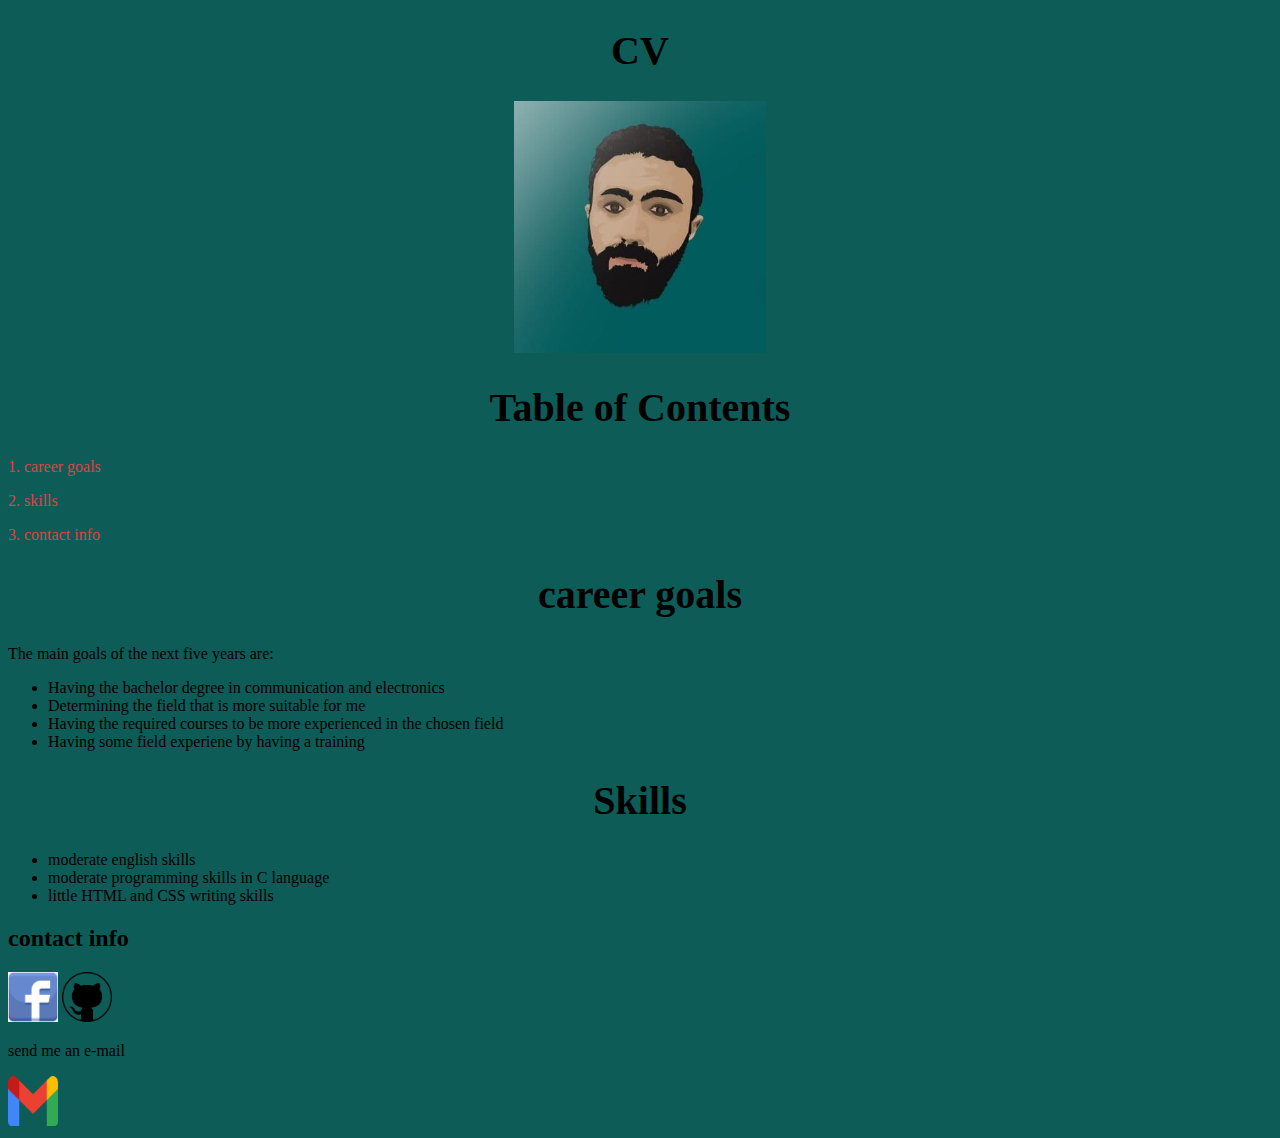
==== index.html @ f55cdded "meta addition" ====
<!DOCTYPE html>
<html lang="en">
<head>
    <meta charset="UTF-8">
    <meta http-equiv="X-UA-Compatible" content="IE=edge">
    <meta name="viewport" content="width=device-width, initial-scale=1.0">
    <title>CV</title>
    <style>
        *{
            box-sizing: border-box;
        }
        body{
            background-color: rgb(14, 92, 87);
        }
        a{
            text-decoration: none;
            color: rgb(220, 69, 69);
        }
        h1{
            text-align: center;
             font-size: 250%;
        }
        body{
            counter-reset: contents;
        }
        .content::before{
            counter-increment: contents;
            content: counter(contents) ". ";
        }
        img{
            width: 50px;
            height: 50px;
        }
    </style>
</head>
<body>
    <h1>CV</h1>
    
    <div style="text-align: center;">
    <img src="me.jpg" alt="my photo"  title="my friend's drawing"  title="i'll be watching"
    style="width: 20%; height: auto;"
    >
    </div>
    
    <h1>Table of Contents</h1>
    <a href="#career" title="go to career goals">
        <p class="content">
            career goals
        </p>
    </a>
    <a href="#skills" title="go to skills">
        <p class="content">
            skills
        </p>    
    </a>
    <a href="#contact" title="go to contact info">
        <p class="content">
            contact info
        </p>    
    </a>
    
    <div id="career">
    <h1>career goals </h1>
    <p>The main goals of the next five years are:</p>
    <ul>
        <li>Having the bachelor degree in communication and electronics </li>
        <li>Determining the field that is more suitable for me</li>
        <li>Having the required courses to be more experienced in the chosen field</li>
        <li>Having some field experiene by having a training</li>
    </ul>
    </div>

    <div id="skills">
        <h1>Skills</h1>
        <ul>
            <li >moderate english skills</li>
            <li >moderate programming skills in C language</li>
            <li >little HTML and CSS writing skills</li>
        </ul>
    </div>

    <div id="contact">
        <h2>contact info</h2>
        <a href="https://www.facebook.com/profile.php?id=100008510432581" target="_blank">
        <img src="facebook logo.png" alt="facebook logo" title="click to open my facebook page">
    </a>
    
    <a href="https://github.com/ACE30801" target="_blank">
        <img src="github icon.png" alt="github icon">
    </a>
    <div>
        <p>send me an e-mail</p>
        <a href="mailto: elshaer118@gmail.com" target="_blank">
            <img src="gmail.png" alt="gmail icon" title="send me email">
        </a>
    </div>
    </div>
</body>
</html>
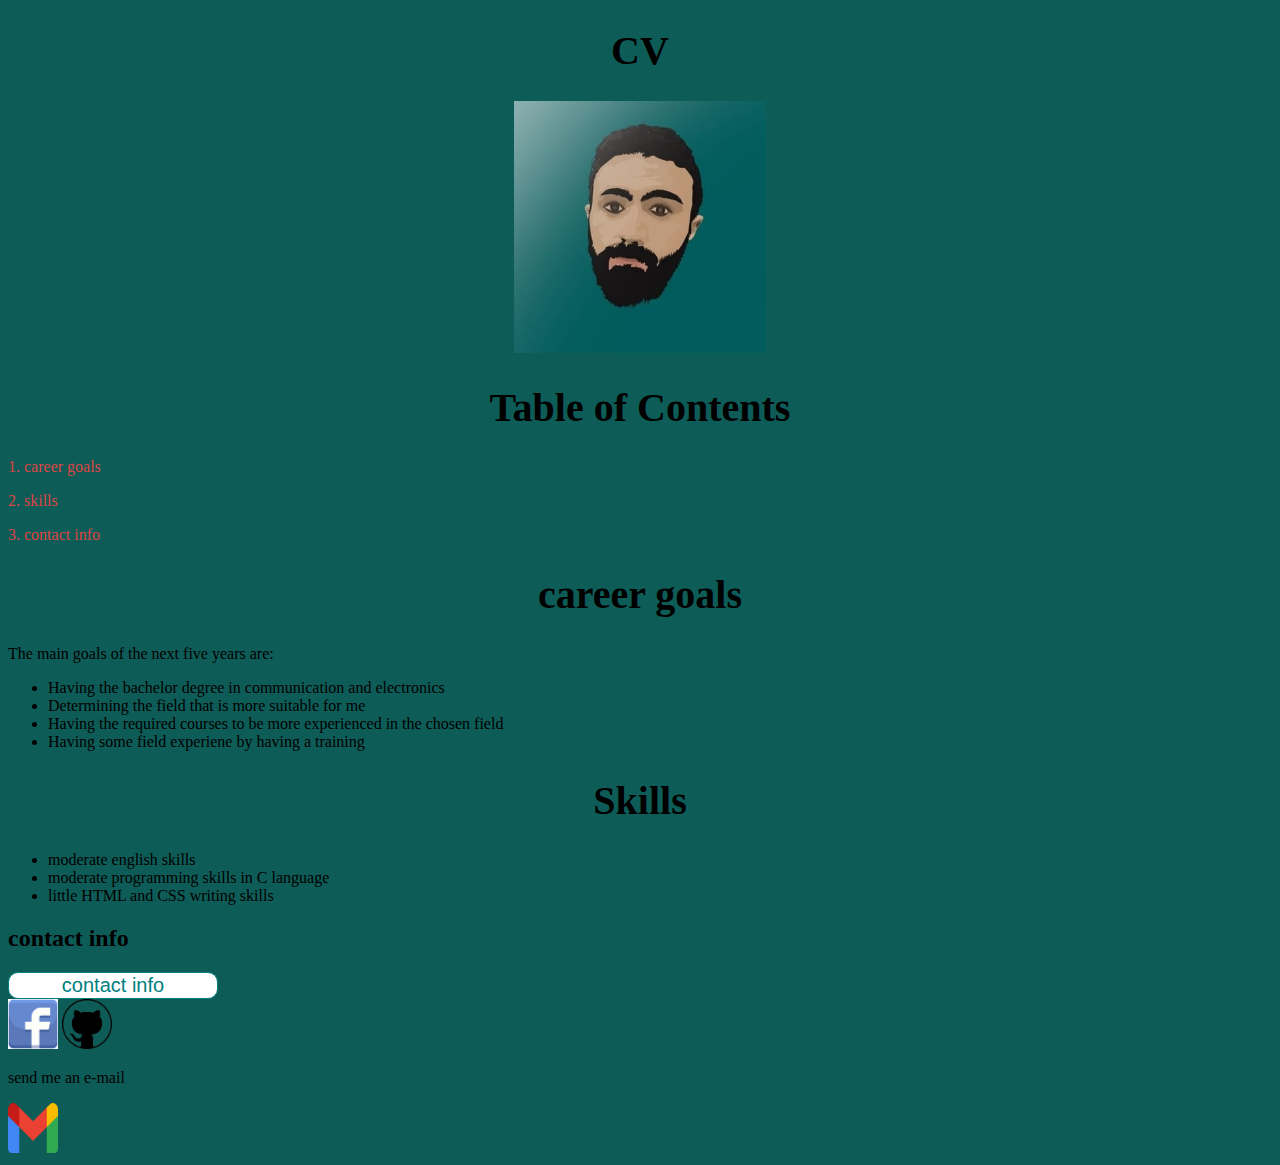
==== commit 1099ecff: "contact info" ====
--- a/index.html
+++ b/index.html
@@ -31,6 +31,43 @@
             width: 50px;
             height: 50px;
         }
+        .me{
+            width: 20%;
+             height: auto;
+        }
+        .bt{
+            background-color: white;
+            color: teal;
+            font-size: 20px;
+            border: teal solid 1px;
+            border-radius: 10px;
+            width: 210px;
+        }
+        .bt:hover{background-color: rgb(4, 165, 165);}
+        .d1{
+            position: relative;
+            display: block;
+        }
+        .d2{
+            position: absolute;
+            display: none;
+            background-color: tomato;
+            width: 200px;
+
+        }
+        .d1:hover .d2{display: block;}
+        @media screen and (max-width: 500px) {
+            
+            body{
+                font-size: 10px;
+            }
+            h1{
+             font-size: 150%;
+        }
+            .me{
+                width: 50%; height: auto;
+            }
+        }
     </style>
 </head>
 <body>
@@ -38,7 +75,7 @@
     
     <div style="text-align: center;">
     <img src="me.jpg" alt="my photo"  title="my friend's drawing"  title="i'll be watching"
-    style="width: 20%; height: auto;"
+    class="me"
     >
     </div>
     
@@ -81,6 +118,14 @@
 
     <div id="contact">
         <h2>contact info</h2>
+        <div class="d1">
+            <button class="bt">contact info</button>
+            <div class="d2">
+                <p>phone number</p>
+                <p>e-mail address</p>
+                <p><address>address</address></p>
+            </div>
+          </div>
         <a href="https://www.facebook.com/profile.php?id=100008510432581" target="_blank">
         <img src="facebook logo.png" alt="facebook logo" title="click to open my facebook page">
     </a>
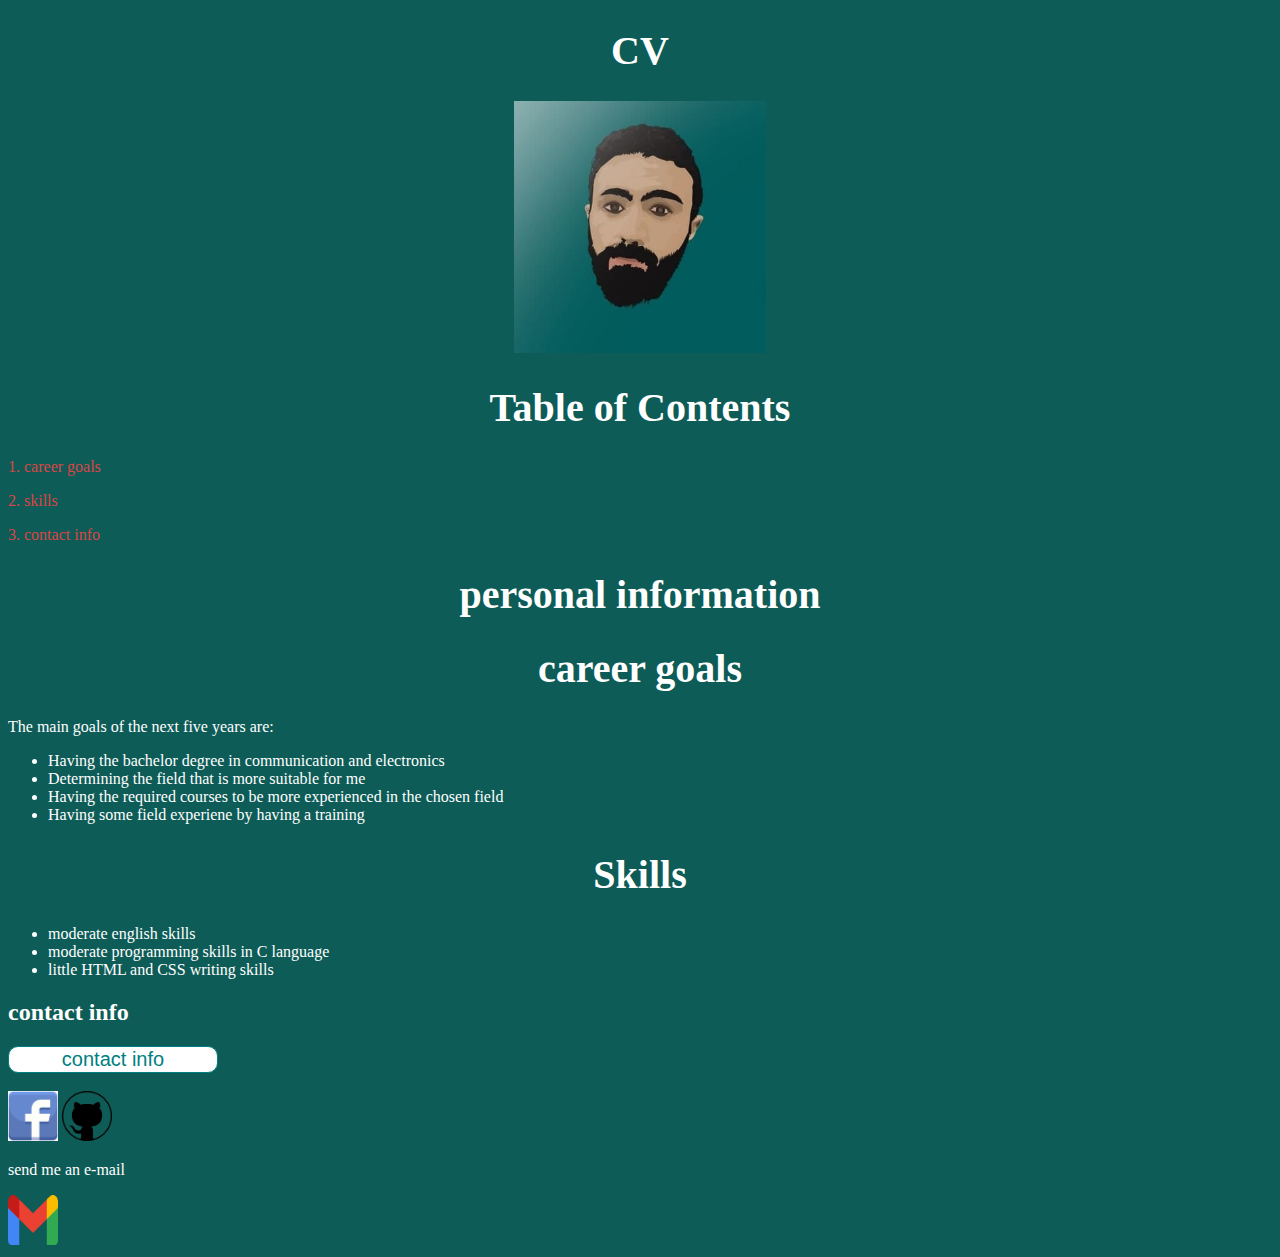
==== commit c77d9694: "contact info" ====
--- a/index.html
+++ b/index.html
@@ -11,6 +11,7 @@
         }
         body{
             background-color: rgb(14, 92, 87);
+            color: white;
         }
         a{
             text-decoration: none;
@@ -43,19 +44,21 @@
             border-radius: 10px;
             width: 210px;
         }
-        .bt:hover{background-color: rgb(4, 165, 165);}
+        .d1:hover .bt{background-color: rgb(33, 25, 97);}
         .d1{
             position: relative;
             display: block;
         }
         .d2{
+            color: white;
             position: absolute;
             display: none;
-            background-color: tomato;
+            background-color: rgb(75, 35, 112);
             width: 200px;
 
         }
-        .d1:hover .d2{display: block;}
+        .d1:hover .d2{display: block;
+        }
         @media screen and (max-width: 500px) {
             
             body{
@@ -95,7 +98,11 @@
             contact info
         </p>    
     </a>
-    
+    <div>
+        <h1>personal information</h1>
+        <p></p>
+    </div>
+
     <div id="career">
     <h1>career goals </h1>
     <p>The main goals of the next five years are:</p>
@@ -121,10 +128,13 @@
         <div class="d1">
             <button class="bt">contact info</button>
             <div class="d2">
-                <p>phone number</p>
-                <p>e-mail address</p>
-                <p><address>address</address></p>
+                <p>+201152817958</p>
+                <p>elshaer118@gmail.com</p>
+                <p><address>benha
+                    Qalyubia, Egypt
+                </address></p>
             </div>
+            <br><br>
           </div>
         <a href="https://www.facebook.com/profile.php?id=100008510432581" target="_blank">
         <img src="facebook logo.png" alt="facebook logo" title="click to open my facebook page">
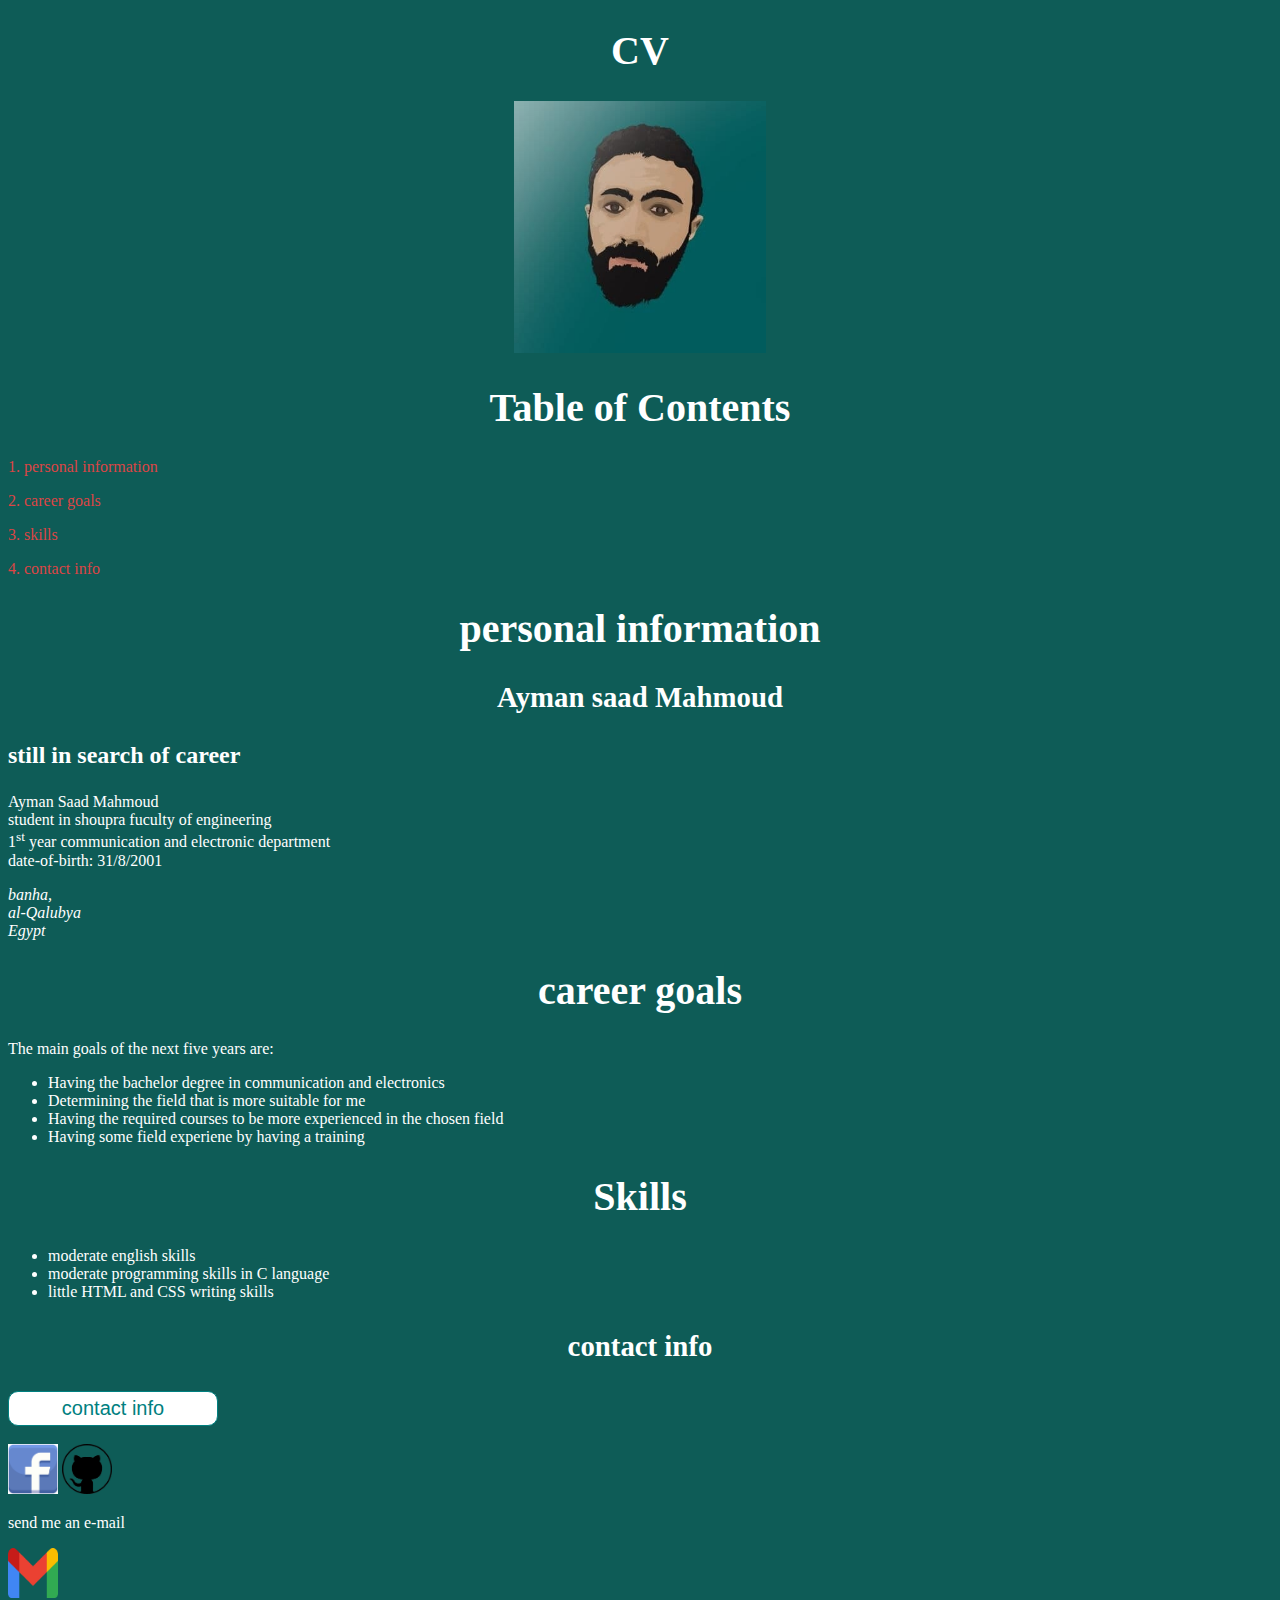
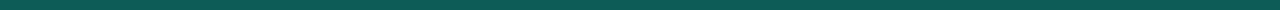
==== commit 35d1cc7c: "media screen" ====
--- a/index.html
+++ b/index.html
@@ -21,6 +21,13 @@
             text-align: center;
              font-size: 250%;
         }
+        h3{
+            text-align: center;
+             font-size: 180%;
+        }
+        .pp{
+            font-size: 150%;
+        }
         body{
             counter-reset: contents;
         }
@@ -43,6 +50,8 @@
             border: teal solid 1px;
             border-radius: 10px;
             width: 210px;
+            padding: 5px 10px;
+            margin: none;
         }
         .d1:hover .bt{background-color: rgb(33, 25, 97);}
         .d1{
@@ -66,10 +75,33 @@
             }
             h1{
              font-size: 150%;
-        }
+            }
+            h2{
+            font-size: 120%;
+            }
+            h3{
+                font-size: 100%;
+            }
+            .pp{
+                font-size: 90%;
+            }
+            p{
+                font-size: 70%;
+            }
             .me{
                 width: 50%; height: auto;
             }
+            .d2{
+                width: 100px;
+            }
+            .bt{
+                width: 110px;
+                font-size: 70%;
+            }
+            img{
+            width: 30px;
+            height: 30px;
+        }
         }
     </style>
 </head>
@@ -83,6 +115,11 @@
     </div>
     
     <h1>Table of Contents</h1>
+    <a href="#personal" title="go to personal information">
+        <p class="content">
+            personal information
+        </p>
+    </a>
     <a href="#career" title="go to career goals">
         <p class="content">
             career goals
@@ -98,9 +135,20 @@
             contact info
         </p>    
     </a>
-    <div>
+    <div id="personal">
         <h1>personal information</h1>
-        <p></p>
+        <h3>Ayman saad Mahmoud</h3>
+        <b><p class="pp">still in search of career</p></b>
+        <p>Ayman Saad Mahmoud<br>
+            student in shoupra fuculty of engineering <br>
+            1<sup>st</sup> year communication and electronic department <br>
+            date-of-birth: 31/8/2001<br>
+            <address>
+                banha, <br>
+                al-Qalubya <br>
+                Egypt <br>
+            </address>
+        </p>
     </div>
 
     <div id="career">
@@ -124,7 +172,7 @@
     </div>
 
     <div id="contact">
-        <h2>contact info</h2>
+        <h3>contact info</h3>
         <div class="d1">
             <button class="bt">contact info</button>
             <div class="d2">
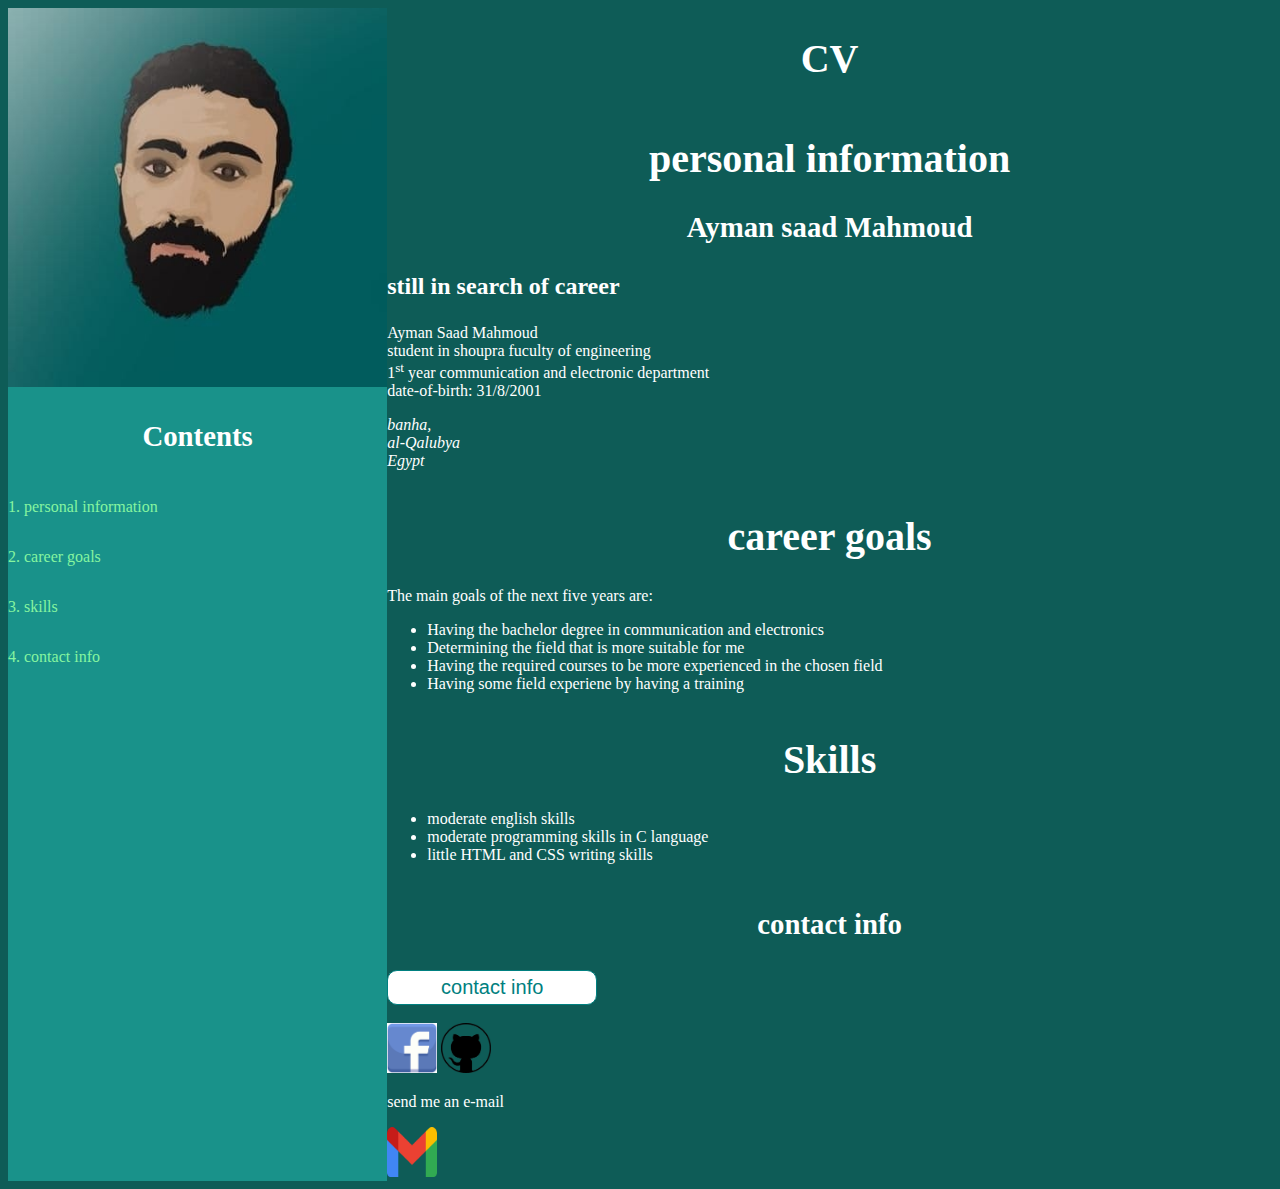
==== commit 4f06be9b: "flex" ====
--- a/index.html
+++ b/index.html
@@ -5,116 +5,21 @@
     <meta http-equiv="X-UA-Compatible" content="IE=edge">
     <meta name="viewport" content="width=device-width, initial-scale=1.0">
     <title>CV</title>
-    <style>
-        *{
-            box-sizing: border-box;
-        }
-        body{
-            background-color: rgb(14, 92, 87);
-            color: white;
-        }
-        a{
-            text-decoration: none;
-            color: rgb(220, 69, 69);
-        }
-        h1{
-            text-align: center;
-             font-size: 250%;
-        }
-        h3{
-            text-align: center;
-             font-size: 180%;
-        }
-        .pp{
-            font-size: 150%;
-        }
-        body{
-            counter-reset: contents;
-        }
-        .content::before{
-            counter-increment: contents;
-            content: counter(contents) ". ";
-        }
-        img{
-            width: 50px;
-            height: 50px;
-        }
-        .me{
-            width: 20%;
-             height: auto;
-        }
-        .bt{
-            background-color: white;
-            color: teal;
-            font-size: 20px;
-            border: teal solid 1px;
-            border-radius: 10px;
-            width: 210px;
-            padding: 5px 10px;
-            margin: none;
-        }
-        .d1:hover .bt{background-color: rgb(33, 25, 97);}
-        .d1{
-            position: relative;
-            display: block;
-        }
-        .d2{
-            color: white;
-            position: absolute;
-            display: none;
-            background-color: rgb(75, 35, 112);
-            width: 200px;
-
-        }
-        .d1:hover .d2{display: block;
-        }
-        @media screen and (max-width: 500px) {
-            
-            body{
-                font-size: 10px;
-            }
-            h1{
-             font-size: 150%;
-            }
-            h2{
-            font-size: 120%;
-            }
-            h3{
-                font-size: 100%;
-            }
-            .pp{
-                font-size: 90%;
-            }
-            p{
-                font-size: 70%;
-            }
-            .me{
-                width: 50%; height: auto;
-            }
-            .d2{
-                width: 100px;
-            }
-            .bt{
-                width: 110px;
-                font-size: 70%;
-            }
-            img{
-            width: 30px;
-            height: 30px;
-        }
-        }
-    </style>
+    <link rel="stylesheet" href="style.css">
 </head>
 <body>
-    <h1>CV</h1>
+<div class="flex">
+
     
-    <div style="text-align: center;">
-    <img src="me.jpg" alt="my photo"  title="my friend's drawing"  title="i'll be watching"
-    class="me"
-    >
-    </div>
-    
-    <h1>Table of Contents</h1>
+    <div class="flex0">
+        
+        <div style="text-align: center;">
+            <img src="me.jpg" alt="my photo"  title="my friend's drawing"  title="i'll be watching"
+            class="me"
+            >
+        </div>
+        
+    <h3>Contents</h3>
     <a href="#personal" title="go to personal information">
         <p class="content">
             personal information
@@ -135,6 +40,10 @@
             contact info
         </p>    
     </a>
+</div>
+
+<div class="flex00">
+    <h1>CV</h1>
     <div id="personal">
         <h1>personal information</h1>
         <h3>Ayman saad Mahmoud</h3>
@@ -150,26 +59,26 @@
             </address>
         </p>
     </div>
-
+    
     <div id="career">
-    <h1>career goals </h1>
-    <p>The main goals of the next five years are:</p>
-    <ul>
-        <li>Having the bachelor degree in communication and electronics </li>
-        <li>Determining the field that is more suitable for me</li>
-        <li>Having the required courses to be more experienced in the chosen field</li>
-        <li>Having some field experiene by having a training</li>
-    </ul>
-    </div>
-
-    <div id="skills">
-        <h1>Skills</h1>
+        <h1>career goals </h1>
+        <p>The main goals of the next five years are:</p>
         <ul>
-            <li >moderate english skills</li>
-            <li >moderate programming skills in C language</li>
-            <li >little HTML and CSS writing skills</li>
+            <li>Having the bachelor degree in communication and electronics </li>
+            <li>Determining the field that is more suitable for me</li>
+            <li>Having the required courses to be more experienced in the chosen field</li>
+            <li>Having some field experiene by having a training</li>
         </ul>
     </div>
+    
+    <div id="skills">
+    <h1>Skills</h1>
+    <ul>
+        <li >moderate english skills</li>
+        <li >moderate programming skills in C language</li>
+        <li >little HTML and CSS writing skills</li>
+    </ul>
+</div>
 
     <div id="contact">
         <h3>contact info</h3>
@@ -183,20 +92,22 @@
                 </address></p>
             </div>
             <br><br>
-          </div>
+        </div>
         <a href="https://www.facebook.com/profile.php?id=100008510432581" target="_blank">
-        <img src="facebook logo.png" alt="facebook logo" title="click to open my facebook page">
-    </a>
-    
-    <a href="https://github.com/ACE30801" target="_blank">
-        <img src="github icon.png" alt="github icon">
-    </a>
-    <div>
-        <p>send me an e-mail</p>
-        <a href="mailto: elshaer118@gmail.com" target="_blank">
-            <img src="gmail.png" alt="gmail icon" title="send me email">
+            <img src="facebook logo.png" alt="facebook logo" title="click to open my facebook page">
         </a>
+        
+        <a href="https://github.com/ACE30801" target="_blank">
+            <img src="github icon.png" alt="github icon">
+        </a>
+        <div>
+            <p>send me an e-mail</p>
+            <a href="mailto: elshaer118@gmail.com" target="_blank">
+                <img src="gmail.png" alt="gmail icon" title="send me email">
+            </a>
+        </div>
     </div>
-    </div>
+</div>
+</div>
 </body>
 </html>--- a/style.css
+++ b/style.css
@@ -0,0 +1,111 @@
+*{
+    box-sizing: border-box;
+}
+body{
+    background-color: rgb(14, 92, 87);
+    color: white;
+}
+.flex{
+    display: flex;
+}
+.flex0{
+    display: flex;
+    flex-direction: column;
+    background-color: rgb(25, 146, 138);
+    width: 30%;
+}
+.flex00{
+    display: flex;
+    flex-direction: column;
+    width: 70%;
+}
+a{
+    text-decoration: none;
+    color: rgb(134, 245, 160);
+}
+h1{
+    text-align: center;
+     font-size: 250%;
+}
+h3{
+    text-align: center;
+     font-size: 180%;
+}
+.pp{
+    font-size: 150%;
+}
+body{
+    counter-reset: contents;
+}
+.content::before{
+    counter-increment: contents;
+    content: counter(contents) ". ";
+}
+img{
+    width: 50px;
+    height: 50px;
+}
+.me{
+    width: 100%;
+     height: auto;
+}
+.bt{
+    background-color: white;
+    color: teal;
+    font-size: 20px;
+    border: teal solid 1px;
+    border-radius: 10px;
+    width: 210px;
+    padding: 5px 10px;
+    margin: none;
+}
+.d1:hover .bt{background-color: rgb(33, 25, 97);}
+.d1{
+    position: relative;
+    display: block;
+}
+.d2{
+    color: white;
+    position: absolute;
+    display: none;
+    background-color: rgb(75, 35, 112);
+    width: 200px;
+
+}
+.d1:hover .d2{display: block;
+}
+@media screen and (max-width: 500px) {
+    
+    body{
+        font-size: 10px;
+    }
+    h1{
+     font-size: 150%;
+    }
+    h2{
+    font-size: 120%;
+    }
+    h3{
+        font-size: 100%;
+    }
+    .pp{
+        font-size: 90%;
+    }
+    p{
+        font-size: 70%;
+    }
+    .me{
+        width: 50%; height: auto;
+    }
+    .d2{
+        width: 100px;
+    }
+    .bt{
+        width: 110px;
+        font-size: 70%;
+    }
+    img{
+    width: 30px;
+    height: 30px;
+}
+}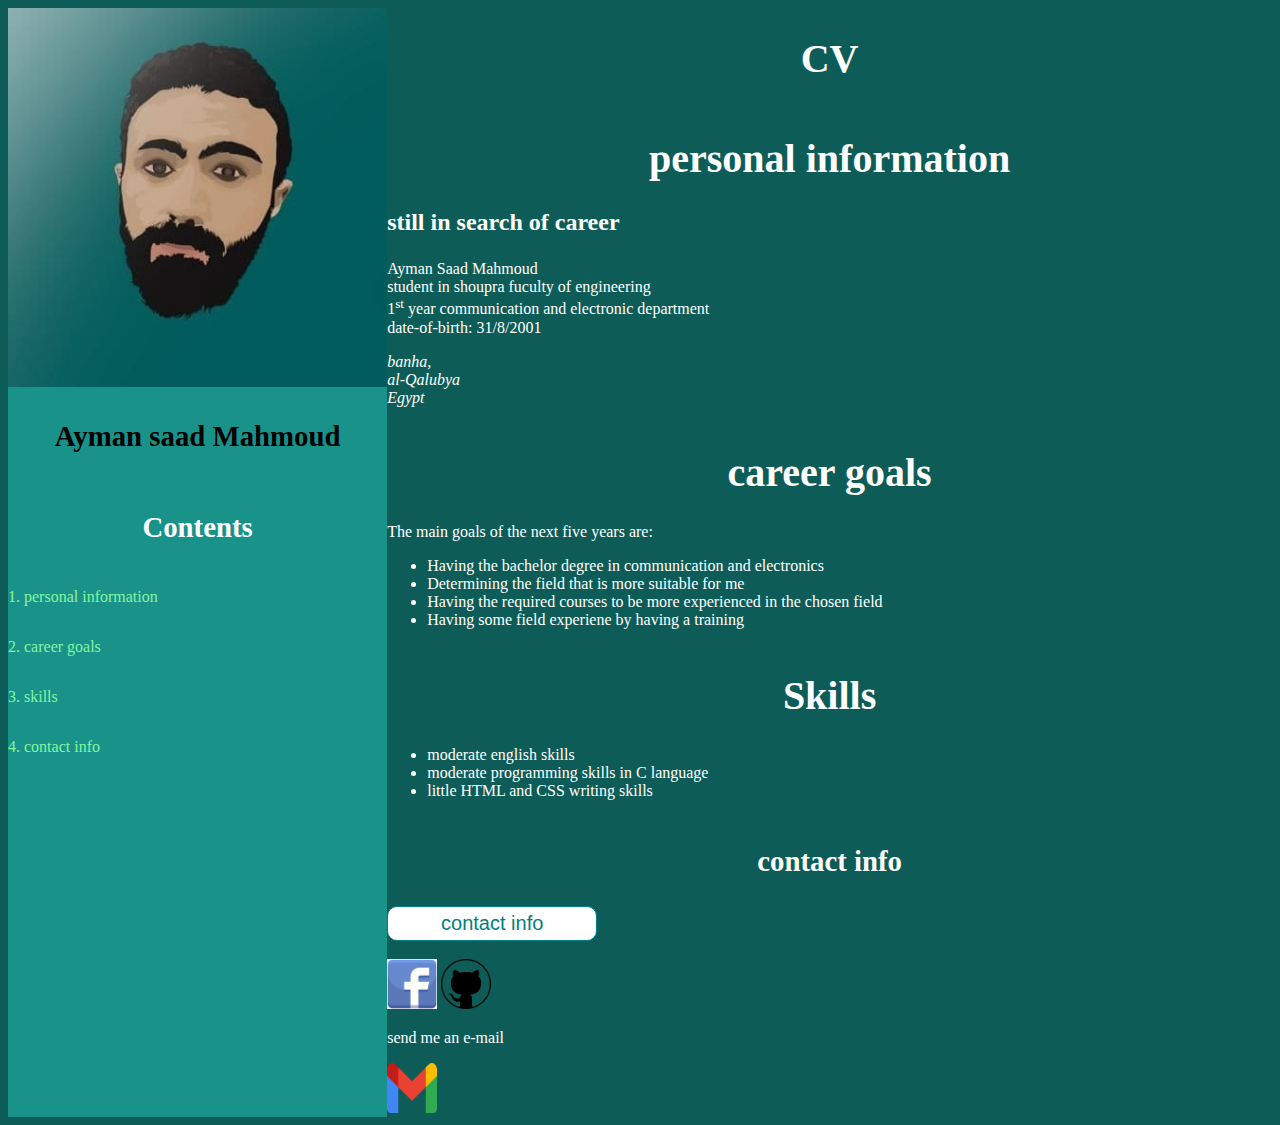
==== commit 9c750e46: "flex" ====
--- a/index.html
+++ b/index.html
@@ -18,7 +18,7 @@
             class="me"
             >
         </div>
-        
+        <h3 style="color: black;">Ayman saad Mahmoud</h3>
     <h3>Contents</h3>
     <a href="#personal" title="go to personal information">
         <p class="content">
@@ -46,7 +46,6 @@
     <h1>CV</h1>
     <div id="personal">
         <h1>personal information</h1>
-        <h3>Ayman saad Mahmoud</h3>
         <b><p class="pp">still in search of career</p></b>
         <p>Ayman Saad Mahmoud<br>
             student in shoupra fuculty of engineering <br>
